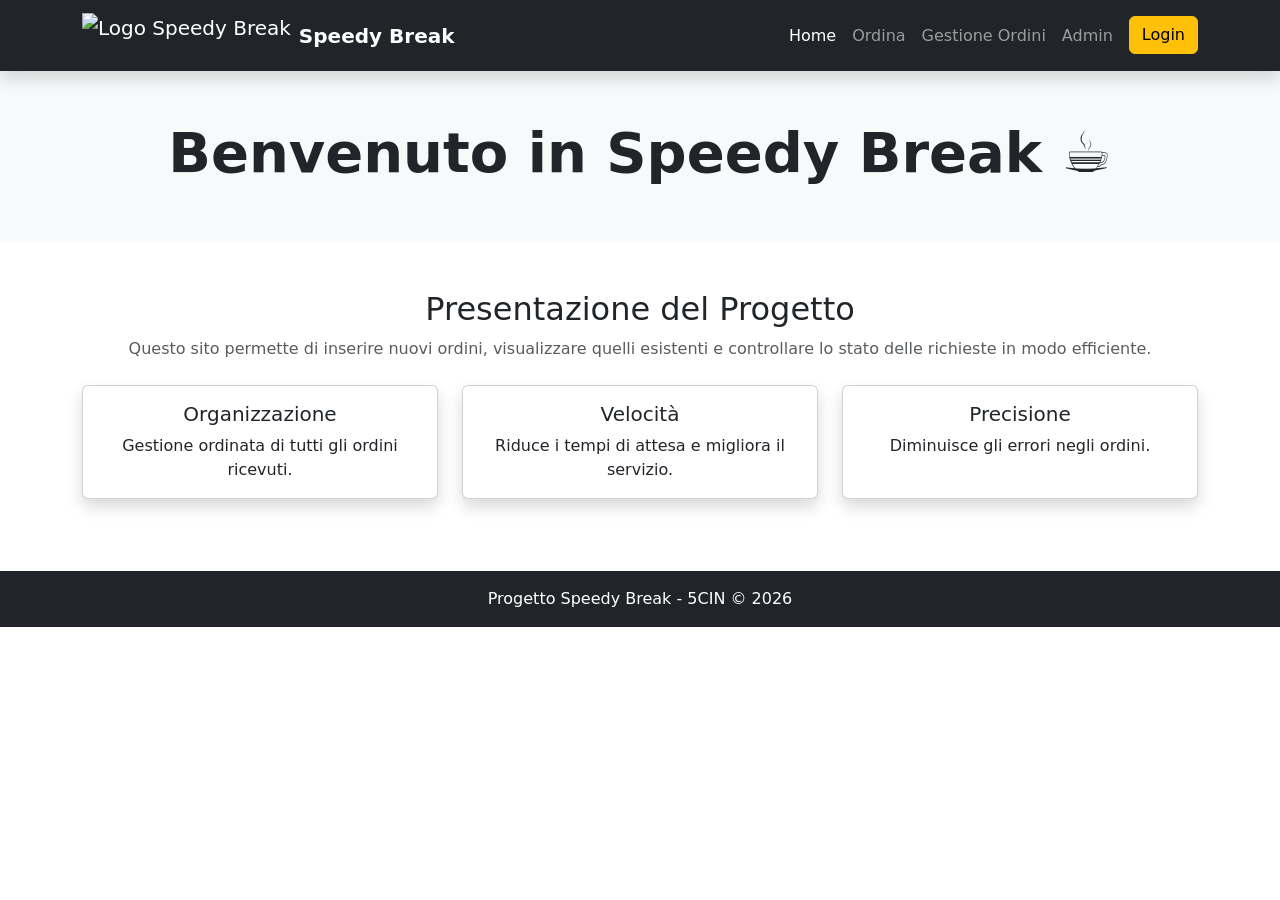
==== index.html @ 287e6fe4 "update orders 1.0" ====
<!DOCTYPE html>
<html lang="it">
<head>
    <meta charset="UTF-8">
    <meta name="viewport" content="width=device-width, initial-scale=1.0">
    <title>Home - Gestione Ordini</title>

    <!-- Bootstrap CSS -->
    <link href="https://cdn.jsdelivr.net/npm/bootstrap@5.3.2/dist/css/bootstrap.min.css" rel="stylesheet">
</head>
<body>

<nav class="navbar navbar-expand-lg navbar-dark bg-dark shadow">
  <div class="container">
     <a class="navbar-brand d-flex align-items-center" href="#">
    <img src="logo.png" alt="Logo Speedy Break" height="45" class="me-2">
    <span class="fw-bold">Speedy Break</span>
</a>
    <button class="navbar-toggler" type="button" data-bs-toggle="collapse" data-bs-target="#navbarNav">
      <span class="navbar-toggler-icon"></span>
    </button>

    <div class="collapse navbar-collapse" id="navbarNav">
      <ul class="navbar-nav ms-auto">
        <li class="nav-item"><a class="nav-link active" href="index.html">Home</a></li>
        <li class="nav-item"><a class="nav-link" href="./Pages/creazione_ordine/ordine.php">Ordina</a></li>
        <li class="nav-item"><a class="nav-link" href="./Pages/gestione_ordini/gestione-ordine.php">Gestione Ordini</a></li>
        <li class="nav-item"><a class="nav-link" href="./Pages/amministrazione/admin.php">Admin</a></li>
        <li class="nav-item">
          <a class="btn btn-warning ms-2" href="./Pages/auth/login.php">Login</a>
        </li>
      </ul>
    </div>
  </div>
</nav>


<header class="bg-light text-center py-5">
    <div class="container">
        <h1 class="display-4 fw-bold">Benvenuto in Speedy Break ☕</h1>
    
    </div>
</header>

<!-- Parte centrale -->
<main class="container my-5">

    <div class="text-center mb-4">
        <h2>Presentazione del Progetto</h2>
        <p class="text-muted">
            Questo sito permette di inserire nuovi ordini, visualizzare quelli esistenti
            e controllare lo stato delle richieste in modo efficiente.
        </p>
    </div>

    <div class="row text-center">
        <div class="col-md-4 mb-4">
            <div class="card shadow h-100">
                <div class="card-body">
                    <h5 class="card-title"> Organizzazione</h5>
                    <p class="card-text">Gestione ordinata di tutti gli ordini ricevuti.</p>
                </div>
            </div>
        </div>

        <div class="col-md-4 mb-4">
            <div class="card shadow h-100">
                <div class="card-body">
                    <h5 class="card-title"> Velocità</h5>
                    <p class="card-text">Riduce i tempi di attesa e migliora il servizio.</p>
                </div>
            </div>
        </div>

        <div class="col-md-4 mb-4">
            <div class="card shadow h-100">
                <div class="card-body">
                    <h5 class="card-title"> Precisione</h5>
                    <p class="card-text">Diminuisce gli errori negli ordini.</p>
                </div>
            </div>
        </div>
    </div>

</main>

<!-- FOOTER -->
<footer class="bg-dark text-white text-center py-3">
    <p class="mb-0">Progetto Speedy Break - 5CIN © 2026</p>
</footer>

<!-- Bootstrap JS -->
<script src="https://cdn.jsdelivr.net/npm/bootstrap@5.3.2/dist/js/bootstrap.bundle.min.js"></script>

</body>
</html>
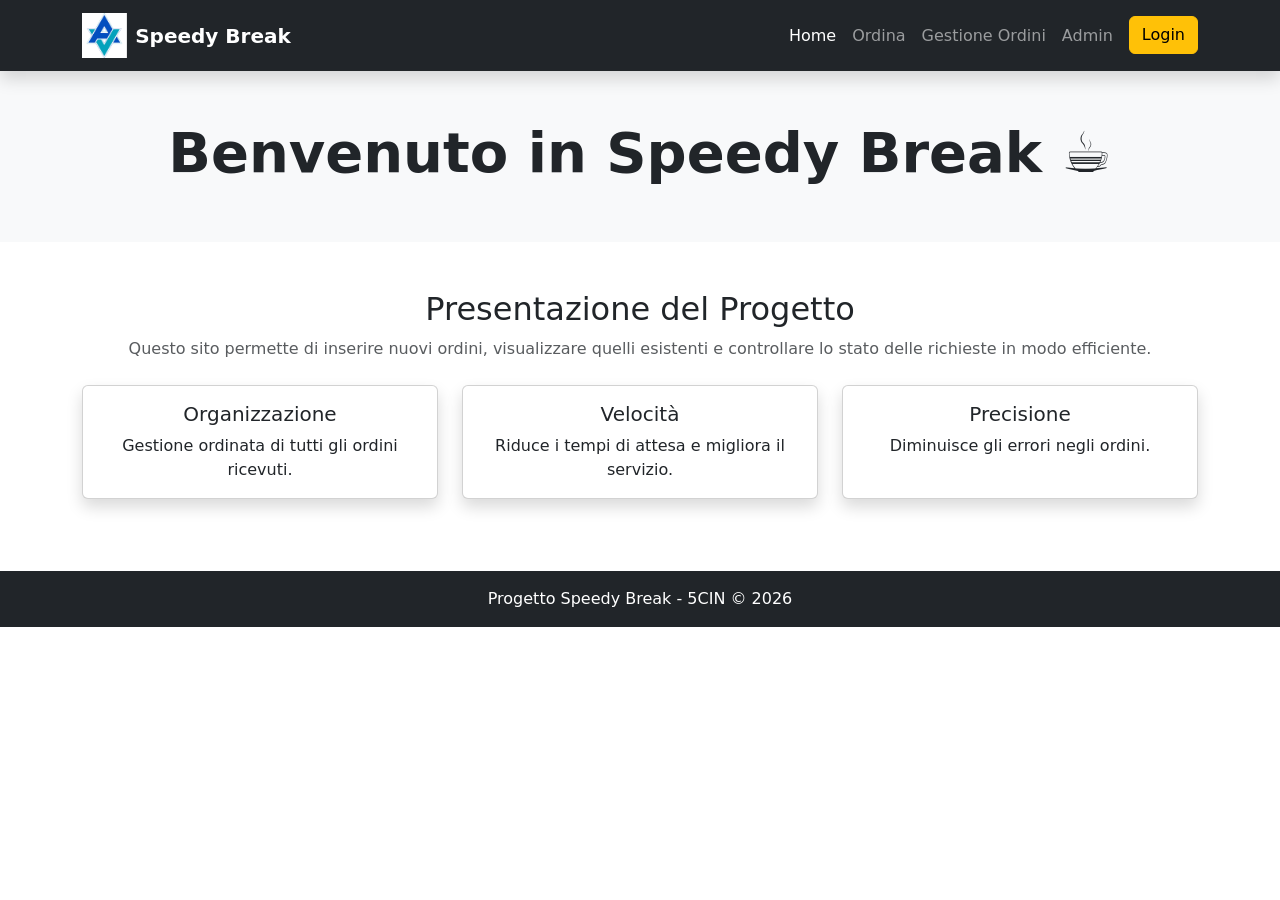
==== commit 6191b11c: "Logo e Sovrascrizione Css" ====
--- a/index.html
+++ b/index.html
@@ -13,7 +13,7 @@
 <nav class="navbar navbar-expand-lg navbar-dark bg-dark shadow">
   <div class="container">
      <a class="navbar-brand d-flex align-items-center" href="#">
-    <img src="logo.png" alt="Logo Speedy Break" height="45" class="me-2">
+    <img src="Assets\Images\logo.png" alt="Logo Speedy Break" height="45" class="me-2">
     <span class="fw-bold">Speedy Break</span>
 </a>
     <button class="navbar-toggler" type="button" data-bs-toggle="collapse" data-bs-target="#navbarNav">
@@ -23,7 +23,7 @@
     <div class="collapse navbar-collapse" id="navbarNav">
       <ul class="navbar-nav ms-auto">
         <li class="nav-item"><a class="nav-link active" href="index.html">Home</a></li>
-        <li class="nav-item"><a class="nav-link" href="./Pages/creazione_ordine/ordine.php">Ordina</a></li>
+        <li class="nav-item"><a class="nav-link" href="./Pages/creazione_ordine/ordini.php">Ordina</a></li>
         <li class="nav-item"><a class="nav-link" href="./Pages/gestione_ordini/gestione-ordine.php">Gestione Ordini</a></li>
         <li class="nav-item"><a class="nav-link" href="./Pages/amministrazione/admin.php">Admin</a></li>
         <li class="nav-item">
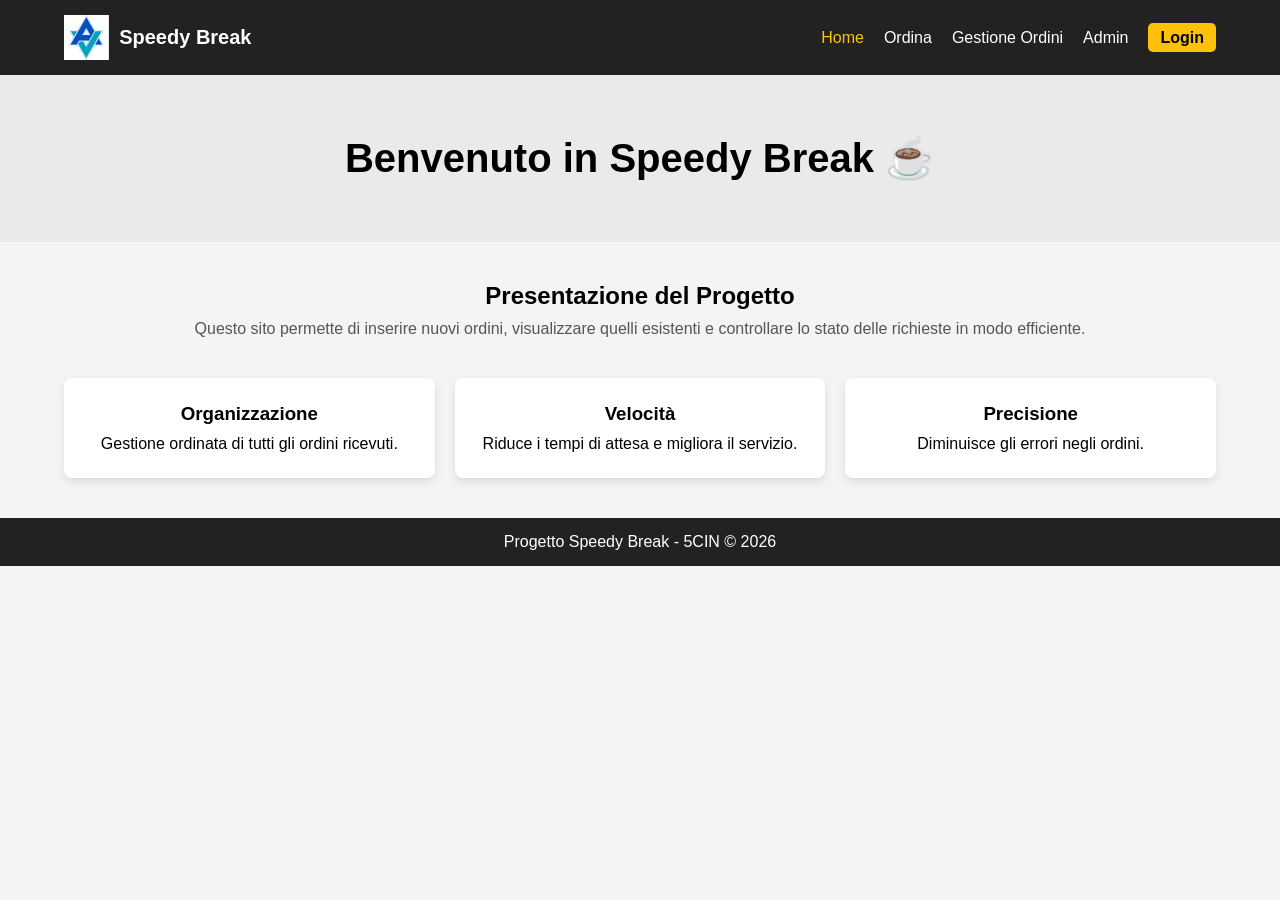
==== commit 7bc86f75: "fix html" ====
--- a/index.html
+++ b/index.html
@@ -5,92 +5,67 @@
     <meta name="viewport" content="width=device-width, initial-scale=1.0">
     <title>Home - Gestione Ordini</title>
 
-    <!-- Bootstrap CSS -->
-    <link href="https://cdn.jsdelivr.net/npm/bootstrap@5.3.2/dist/css/bootstrap.min.css" rel="stylesheet">
+    <link rel="stylesheet" href="Assets/Styles/style.css">
 </head>
 <body>
 
-<nav class="navbar navbar-expand-lg navbar-dark bg-dark shadow">
-  <div class="container">
-     <a class="navbar-brand d-flex align-items-center" href="#">
-    <img src="Assets\Images\logo.png" alt="Logo Speedy Break" height="45" class="me-2">
-    <span class="fw-bold">Speedy Break</span>
-</a>
-    <button class="navbar-toggler" type="button" data-bs-toggle="collapse" data-bs-target="#navbarNav">
-      <span class="navbar-toggler-icon"></span>
-    </button>
+    <nav class="navbar">
+        <div class="nav-container">
+    
+            <div class="brand">
+                <img src="Assets/Images/logo.png" alt="Logo Speedy Break">
+                <span>Speedy Break</span>
+            </div>
+    
+            <ul class="nav-links">
+                <li><a class="active" href="index.html">Home</a></li>
+                <li><a href="./Pages/creazione_ordine/ordine.html">Ordina</a></li>
+                <li><a href="./Pages/gestione_ordini/gestione-ordine.php">Gestione Ordini</a></li>
+                <li><a href="./Pages/amministrazione/admin.php">Admin</a></li>
+                <li><a class="login-btn" href="./Pages/auth/login.php">Login</a></li>
+            </ul>
+    
+        </div>
+    </nav>
 
-    <div class="collapse navbar-collapse" id="navbarNav">
-      <ul class="navbar-nav ms-auto">
-        <li class="nav-item"><a class="nav-link active" href="index.html">Home</a></li>
-        <li class="nav-item"><a class="nav-link" href="./Pages/creazione_ordine/ordini.php">Ordina</a></li>
-        <li class="nav-item"><a class="nav-link" href="./Pages/gestione_ordini/gestione-ordine.php">Gestione Ordini</a></li>
-        <li class="nav-item"><a class="nav-link" href="./Pages/amministrazione/admin.php">Admin</a></li>
-        <li class="nav-item">
-          <a class="btn btn-warning ms-2" href="./Pages/auth/login.php">Login</a>
-        </li>
-      </ul>
-    </div>
-  </div>
-</nav>
-
-
-<header class="bg-light text-center py-5">
-    <div class="container">
-        <h1 class="display-4 fw-bold">Benvenuto in Speedy Break ☕</h1>
-    
+<header>
+    <div class="hero">
+        <h1>Benvenuto in Speedy Break ☕</h1>
     </div>
 </header>
 
-<!-- Parte centrale -->
-<main class="container my-5">
+<main>
 
-    <div class="text-center mb-4">
+    <section class="presentazione">
         <h2>Presentazione del Progetto</h2>
-        <p class="text-muted">
+        <p>
             Questo sito permette di inserire nuovi ordini, visualizzare quelli esistenti
             e controllare lo stato delle richieste in modo efficiente.
         </p>
-    </div>
+    </section>
 
-    <div class="row text-center">
-        <div class="col-md-4 mb-4">
-            <div class="card shadow h-100">
-                <div class="card-body">
-                    <h5 class="card-title"> Organizzazione</h5>
-                    <p class="card-text">Gestione ordinata di tutti gli ordini ricevuti.</p>
-                </div>
-            </div>
+    <section class="cards">
+        <div class="card">
+            <h3>Organizzazione</h3>
+            <p>Gestione ordinata di tutti gli ordini ricevuti.</p>
         </div>
 
-        <div class="col-md-4 mb-4">
-            <div class="card shadow h-100">
-                <div class="card-body">
-                    <h5 class="card-title"> Velocità</h5>
-                    <p class="card-text">Riduce i tempi di attesa e migliora il servizio.</p>
-                </div>
-            </div>
+        <div class="card">
+            <h3>Velocità</h3>
+            <p>Riduce i tempi di attesa e migliora il servizio.</p>
         </div>
 
-        <div class="col-md-4 mb-4">
-            <div class="card shadow h-100">
-                <div class="card-body">
-                    <h5 class="card-title"> Precisione</h5>
-                    <p class="card-text">Diminuisce gli errori negli ordini.</p>
-                </div>
-            </div>
+        <div class="card">
+            <h3>Precisione</h3>
+            <p>Diminuisce gli errori negli ordini.</p>
         </div>
-    </div>
+    </section>
 
 </main>
 
-<!-- FOOTER -->
-<footer class="bg-dark text-white text-center py-3">
-    <p class="mb-0">Progetto Speedy Break - 5CIN © 2026</p>
+<footer>
+    <p>Progetto Speedy Break - 5CIN © 2026</p>
 </footer>
-
-<!-- Bootstrap JS -->
-<script src="https://cdn.jsdelivr.net/npm/bootstrap@5.3.2/dist/js/bootstrap.bundle.min.js"></script>
 
 </body>
 </html>
--- a/Assets/Styles/style.css
+++ b/Assets/Styles/style.css
@@ -0,0 +1,129 @@
+
+/* RESET */
+* {
+    margin: 0;
+    padding: 0;
+    box-sizing: border-box;
+}
+
+body {
+    font-family: Arial, sans-serif;
+    background-color: #f4f4f4;
+}
+
+/* NAVBAR */
+.navbar {
+    background-color: #222;
+    padding: 15px 0;
+    color: white;
+}
+
+.nav-container {
+    width: 90%;
+    margin: auto;
+    display: flex;
+    justify-content: space-between;
+    align-items: center;
+}
+
+.brand {
+    display: flex;
+    align-items: center;
+    font-size: 20px;
+    font-weight: bold;
+}
+
+.brand img {
+    height: 45px;
+    margin-right: 10px;
+}
+
+.nav-links {
+    list-style: none;
+    display: flex;
+    align-items: center;
+}
+
+.nav-links li {
+    margin-left: 20px;
+}
+
+.nav-links a {
+    text-decoration: none;
+    color: white;
+    transition: 0.3s;
+}
+
+.nav-links a:hover {
+    color: #ffc107;
+}
+
+.nav-links .active {
+    color: #ffc107;
+}
+
+.login-btn {
+    background-color: #ffc107;
+    padding: 6px 12px;
+    border-radius: 5px;
+    color: black !important;
+    font-weight: bold;
+}
+
+/* HERO */
+.hero {
+    background-color: #eaeaea;
+    text-align: center;
+    padding: 60px 20px;
+}
+
+.hero h1 {
+    font-size: 40px;
+}
+
+/* CONTENUTO */
+main {
+    width: 90%;
+    margin: 40px auto;
+}
+
+.presentazione {
+    text-align: center;
+    margin-bottom: 40px;
+}
+
+.presentazione p {
+    color: #555;
+    margin-top: 10px;
+}
+
+/* CARD */
+.cards {
+    display: flex;
+    justify-content: space-between;
+    gap: 20px;
+    flex-wrap: wrap;
+}
+
+.card {
+    background-color: white;
+    padding: 25px;
+    border-radius: 8px;
+    box-shadow: 0 4px 10px rgba(0,0,0,0.1);
+    flex: 1;
+    min-width: 250px;
+    text-align: center;
+}
+
+.card h3 {
+    margin-bottom: 10px;
+}
+
+/* FOOTER */
+footer {
+    background-color: #222;
+    color: white;
+    text-align: center;
+    padding: 15px;
+    margin-top: 40px;
+}
